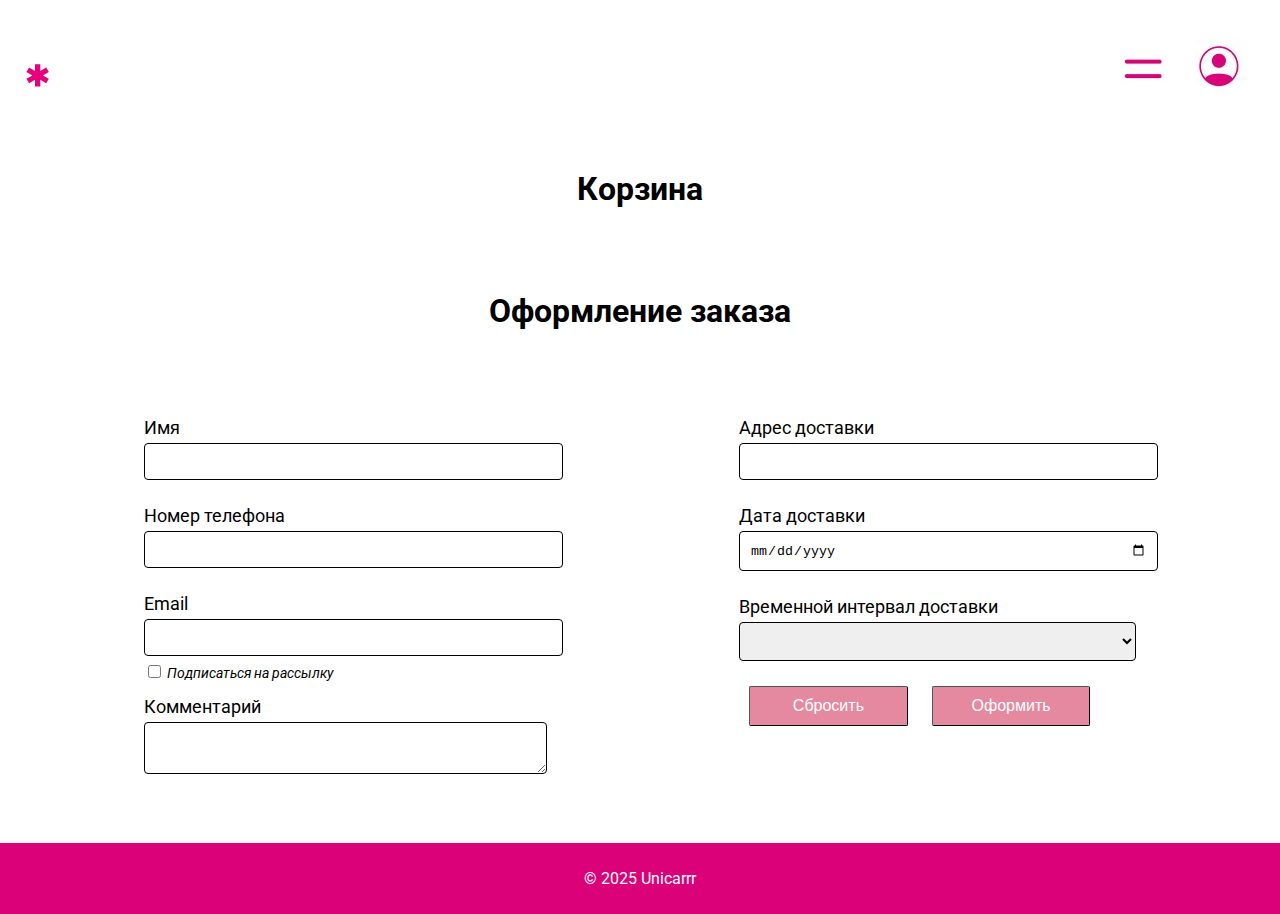
==== basket.html @ 55638423 "first commit" ====
<!DOCTYPE html>
<html lang="ru">

<head>
    <meta charset="UTF-8">
    <title>Корзина</title>
    <link rel="stylesheet" href="style-basket.css">
    <link rel="preconnect" href="https://fonts.googleapis.com">
    <link rel="preconnect" href="https://fonts.gstatic.com" crossorigin>
    <link rel="stylesheet" href="https://cdn.jsdelivr.net/npm/bootstrap-icons/font/bootstrap-icons.css">
    <script type="module" src="./basket.js" defer></script>
    <link
        href="https://fonts.googleapis.com/css2?family=Roboto:ital,wght@0,100;0,300;0,400;0,500;0,700;0,900;1,100;1,300;1,400;1,500;1,700;1,900&display=swap"
        rel="stylesheet">
</head>

<body>
    <header>
        <div class="toppannel">
            <img class="logo" src="img/log.jpg" alt="Логотип магазина" />
            <nav class="main-menu">
                <ul>
                    <li><a href="/mainlist.html"><img class="panel" src="img/mainl.jpg"></a></li>
                    <li><a href="/lk.html"><img class="panel" src="img/lk.jpg"></a></li>
                </ul>
            </nav>
        </div>
    </header>

    <div id="modal" class="modal hidden">
        <div class="modal-content">
            <p id="modal-text">Заказ успешно оформлен</p>
            <button id="modal-ok" class="modal-button">Закрыть</button>
        </div>
    </div>
    
    <main>
        <div>
            <h1 class="title-order">Корзина</h1>
            <div class="cart-basket">

                <!-- <p class="empty-order-heading">
                Корзина пуста. Перейдите в каталог, чтобы добавить товары.
            </p> -->
                <div class="cart-items">

                </div>
            </div>

            <div class="cart-total">
                <!-- <p>Итоговая стоимость: 200₽</p><br>
                <p>Стоимость доставки: 200₽</p> -->
            </div>

        </div>

    </main>



    <h1 class="title-order">Оформление заказа</h1>
    <div class="form">
        <form method="POST" id="orderForm" action="https://httpbin.org/post">
            <div class="form-container">
                <fieldset class="fieldset_left">
                    <label for="full_name">Имя</label>
                    <input type="text" id="name" name="full_name" required />
                    <label for="phone">Номер телефона</label>
                    <input type="tel" id="phone" name="phone" required />
                    <label for="email">Email</label>
                    <input type="email" id="email" name="email" required />
                    <label class="podpiska">
                        <input type="checkbox" name="subscribe" required />
                        Подписаться на рассылку
                    </label>
                    <label for="comments">Комментарий</label>
                    <textarea id="comments" name="comments"></textarea>
                </fieldset>

                <fieldset class="fieldset_right">
                    <label for="delivery_address">Адрес доставки</label>
                    <input type="text" id="delivery_address" name="delivery_address" required />

                    <label>Дата доставки</label>
                    <input type="date" id="date" name="date" required />
                    <label>

                        <label>
                            <label for="delivery-time"> Временной интервал доставки</label>

                            <select type="select" id="delivery-time" name="delivery-time" required>
                                <option value="" disabled selected> </option>
                                <option value="9-12">09:00 - 12:00</option>
                                <option value="12-15">12:00 - 15:00</option>
                                <option value="15-18">15:00 - 18:00</option>
                                <option value="18-21">18:00 - 21:00</option>
                            </select>

                            <button id="resetbutton" class="form-button" type="reset">
                                Сбросить
                            </button>
                            <button id="submitbutton" class="form-button" type="submit">
                                Оформить
                            </button>
                </fieldset>
            </div>
        </form>
    </div>

    


    <footer id="contacts">
        <p>
            © 2025 Unicarrr
        </p>
    </footer>
</body>

</html>
---- style-basket.css ----
html, body {
    font-family: "Roboto", sans-serif;
    font-size: 16px;
    color: black;
    box-sizing: border-box;
    margin: 0;
    padding: 0;
    height: 100%; /* Устанавливаем высоту для flex-контейнера */
}

body {
    display: flex;
    flex-direction: column; /* Вертикальное расположение элементов */
}

header{
    padding-top: 10px;
    margin: 0;
    max-width: 1350px;
    display: flex;
    justify-content: space-between;
   
}
 main {
    padding-inline: 20px;
    padding-top: 10px;
    margin: 0 auto;
    max-width: 1200px;
    flex: 1; /* Контент занимает доступное пространство */
}

footer {
    background-color: rgb(218, 1, 121);
    color: white;
    text-align: center;
    padding: 10px;
    margin-top: 20px;
}

.toppannel {
    display: flex;
    justify-content: space-between;
    padding: 10px 20px;
    align-items: center;
    width: 100%;
}
  
nav ul {
    display: flex;
    flex-wrap: wrap;
    list-style: none;
}
  

form {
    width: 100%;
}

fieldset {
    border: none;
    width: 32%;
}

legend {
    font-size: 24px;
    margin-bottom: 30px;
}

label {
    display: block;
    margin: 10px 0 5px;
    font-size: 18px;
}

.podpiska {
    font-size: 14px;
    margin-top: 1px;
    font-style: italic;
    margin-bottom: 15px;
}

.title-order {
    text-align: center;
    margin-bottom: 32px;
}

.form {
    display: flex;
    justify-content: space-between;
    margin-top: 20px;
    padding: 20px;
}

.form-container {
    display: flex;
    justify-content: space-evenly;
    gap: 60px;
}

input[type="text"],
input[type="email"],
input[type="tel"],
input[type="time"],
input[type="date"],
select,
textarea {
    width: 100%; 
    padding: 10px; 
    margin-bottom: 15px; 
    border: 1px solid black; 
    border-radius: 4px; 
}

textarea {
    max-width: 96%;
    max-height: 100%;
}

input[type="email"] {
    margin-bottom: 5px;
}

.form-button { 
    width: 40%;
    background-color: white; 
    padding: 10px 30px; 
    border-width: thin; 
    border-color: black;
    border-radius: 2px;
    cursor: pointer;
    font-size: 16px; 
    margin: 10px; 
    color: white;
    background-color: rgb(229, 137, 160);
}

.form-button:hover {
    background-color: rgb(218, 1, 121);
    color: white;
}

.modal {
    position: relative;
    width: 100%;
    height: 100%;
    display: flex;
    justify-content: center;
    align-items: center;
    background-color: rgb(232, 255, 201);
    border: 1px solid black;
}

.modal.hidden {
    display: none;
}

.modal-content {
    padding: 5px;    
    text-align: center;   
}

#modal-text{
    margin: 2px;
}

.modal-button {
    background-color: white;
    border: 1px solid black;
    border-radius: 10px;
    padding: 10px 5px;
    cursor: pointer;
    margin-top: 5px;
    font-size: 16px;
}

.modal-button:hover {
    background-color: black;
    color: white;
}

.modal.hidden-modal {
    display: none;
}

.cart-item{
    background-color: white;
    border-radius: 35px;    
    filter: drop-shadow(17px 19px 24px rgba(0, 0, 0, 0.13));
    cursor: pointer;
    width: 100%; /* Карточка занимает всю ширину ячейки */
}
.cart-items{
    display: grid;
    grid-template-columns: repeat(3, 1fr);
    gap: 20px;
    margin-bottom: 30px;
}
.remove-item{
    display: block;
    width: 100%;
    background-color: rgb(229, 137, 160);
    color: white;
    padding: 10px 30px;
    border: none;
    border-radius: 10px;
    cursor: pointer;
    font-size: 16px;
}

.remove-item:hover {
    background-color: rgb(218, 1, 121);
    color: white;
}

.good {
    display: flex;
    flex-direction: column;
    justify-content: space-between;
    align-items: center;
    box-sizing: border-box;
    overflow: hidden;
    height: 100%; /* Устанавливаем фиксированную высоту карточки */
    max-width: 100%; /* Ограничиваем ширину карточки */
    padding: 10px;
    margin: 10px;
    background-color: white;
    border-radius: 15px;
    filter: drop-shadow(0 4px 10px rgba(0, 0, 0, 0.1));
    text-align: center;
}

   
.good:hover {
    border: 2px solid rgb(218, 1, 121);
}

.good-img {
    width: 100%;
    height: 50%;
    object-fit: contain;
    border-radius: 35px;
}

.good-content {
    display: flex;
    flex-direction: column;
    align-items: flex-start;
    justify-content: space-between;
    padding: 20px;
    height: 100%; 
    overflow: hidden; /* Убираем переполнение */
    height: 40%;
}

.good-rating{
    display: block;
    margin-top: 5px;
    margin-bottom: 5px;
}
.good-price{
    display: block;
    margin-top: 5px;
    margin-bottom: 5px;
}

.good-title-rating {
    display: flex;
    justify-content: space-between;
    align-items: flex-start;
    gap: 10px;
}

.good-title {
    font-size: 16px;
    margin: 0;
    word-wrap: break-word;
    max-width: 80%;
}

.rating-stars {
    display: inline-block;
    align-items: center;
    margin-top: 5px;
    margin-right: 10px;
}
.rating-stars i {
    font-size: 1rem;
    color: gold;
    margin-right: 2px;
}

.rating-stars .bi-star,
.rating-stars .bi-star-fill,
.rating-stars .bi-star-half {
    font-size: 1rem; /* Размер звезд */
    color: gold; /* Цвет закрашенной звезды */
    margin-right: 2px;
}

.rating-stars .bi-star-half {
    color: gold; /* Цвет для полузакрашенной звезды */
}
.original-price {
    color: red;
    text-decoration: line-through;
}

.discount-price {
    color: black;
    font-weight: bold;
}
.striked-price {
    color: red;
    text-decoration: line-through;
    margin-right: 8px;
}

.discount-percentage {
    font-size: 14px;
    color: red;
    margin-left: 8px;
    font-weight: bold;
}

.discount-percent {
    color: red;
    font-size: 16px;
    font-weight: bold;
}
.totalContainerSum{
    font-family: "Roboto", sans-serif;
    font-size: 20px;
    color: black;
    align-items: center;
}
.totalContainerDelivery{
    font-family: "Roboto", sans-serif;
    font-size: 16px;
    color: grey;
    align-items: center;
}
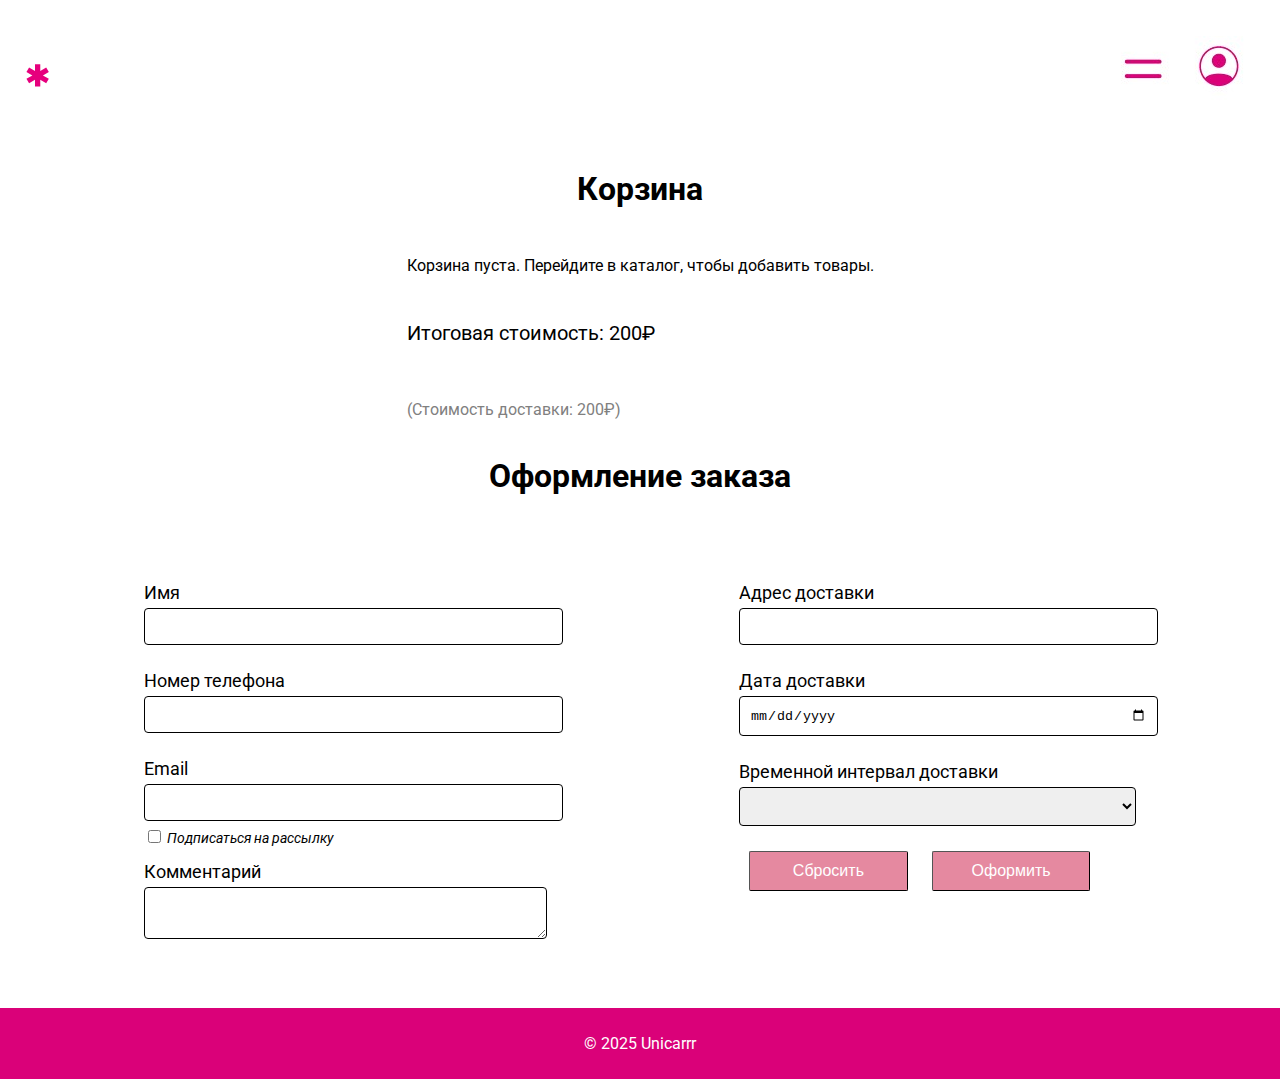
==== commit 67587d25: "edit" ====
--- a/basket.html
+++ b/basket.html
@@ -20,7 +20,7 @@
             <img class="logo" src="img/log.jpg" alt="Логотип магазина" />
             <nav class="main-menu">
                 <ul>
-                    <li><a href="/mainlist.html"><img class="panel" src="img/mainl.jpg"></a></li>
+                    <li><a href="/index.html"><img class="panel" src="img/mainl.jpg"></a></li>
                     <li><a href="/lk.html"><img class="panel" src="img/lk.jpg"></a></li>
                 </ul>
             </nav>
@@ -33,7 +33,7 @@
             <button id="modal-ok" class="modal-button">Закрыть</button>
         </div>
     </div>
-    
+
     <main>
         <div>
             <h1 class="title-order">Корзина</h1>
@@ -63,8 +63,8 @@
         <form method="POST" id="orderForm" action="https://httpbin.org/post">
             <div class="form-container">
                 <fieldset class="fieldset_left">
-                    <label for="full_name">Имя</label>
-                    <input type="text" id="name" name="full_name" required />
+                    <label for="name">Имя</label>
+                    <input type="text" id="name" name="name" required />
                     <label for="phone">Номер телефона</label>
                     <input type="tel" id="phone" name="phone" required />
                     <label for="email">Email</label>
@@ -73,13 +73,13 @@
                         <input type="checkbox" name="subscribe" required />
                         Подписаться на рассылку
                     </label>
-                    <label for="comments">Комментарий</label>
-                    <textarea id="comments" name="comments"></textarea>
+                    <label for="comment">Комментарий</label>
+                    <textarea id="comment" name="comment"></textarea>
                 </fieldset>
 
                 <fieldset class="fieldset_right">
-                    <label for="delivery_address">Адрес доставки</label>
-                    <input type="text" id="delivery_address" name="delivery_address" required />
+                    <label for="address">Адрес доставки</label>
+                    <input type="text" id="address" name="address" required />
 
                     <label>Дата доставки</label>
                     <input type="date" id="date" name="date" required />
@@ -107,7 +107,7 @@
         </form>
     </div>
 
-    
+
 
 
     <footer id="contacts">
--- a/style-basket.css
+++ b/style-basket.css
@@ -1,32 +1,37 @@
-html, body {
+html,
+body {
     font-family: "Roboto", sans-serif;
     font-size: 16px;
     color: black;
     box-sizing: border-box;
     margin: 0;
     padding: 0;
-    height: 100%; /* Устанавливаем высоту для flex-контейнера */
+    height: 100%;
+    /* Устанавливаем высоту для flex-контейнера */
 }
 
 body {
     display: flex;
-    flex-direction: column; /* Вертикальное расположение элементов */
-}
-
-header{
+    flex-direction: column;
+    /* Вертикальное расположение элементов */
+}
+
+header {
     padding-top: 10px;
     margin: 0;
     max-width: 1350px;
     display: flex;
     justify-content: space-between;
-   
-}
- main {
+
+}
+
+main {
     padding-inline: 20px;
     padding-top: 10px;
     margin: 0 auto;
     max-width: 1200px;
-    flex: 1; /* Контент занимает доступное пространство */
+    flex: 1;
+    /* Контент занимает доступное пространство */
 }
 
 footer {
@@ -44,13 +49,13 @@
     align-items: center;
     width: 100%;
 }
-  
+
 nav ul {
     display: flex;
     flex-wrap: wrap;
     list-style: none;
 }
-  
+
 
 form {
     width: 100%;
@@ -104,11 +109,11 @@
 input[type="date"],
 select,
 textarea {
-    width: 100%; 
-    padding: 10px; 
-    margin-bottom: 15px; 
-    border: 1px solid black; 
-    border-radius: 4px; 
+    width: 100%;
+    padding: 10px;
+    margin-bottom: 15px;
+    border: 1px solid black;
+    border-radius: 4px;
 }
 
 textarea {
@@ -120,16 +125,16 @@
     margin-bottom: 5px;
 }
 
-.form-button { 
+.form-button {
     width: 40%;
-    background-color: white; 
-    padding: 10px 30px; 
-    border-width: thin; 
+    background-color: white;
+    padding: 10px 30px;
+    border-width: thin;
     border-color: black;
     border-radius: 2px;
     cursor: pointer;
-    font-size: 16px; 
-    margin: 10px; 
+    font-size: 16px;
+    margin: 10px;
     color: white;
     background-color: rgb(229, 137, 160);
 }
@@ -155,11 +160,11 @@
 }
 
 .modal-content {
-    padding: 5px;    
-    text-align: center;   
-}
-
-#modal-text{
+    padding: 5px;
+    text-align: center;
+}
+
+#modal-text {
     margin: 2px;
 }
 
@@ -178,24 +183,24 @@
     color: white;
 }
 
-.modal.hidden-modal {
-    display: none;
-}
-
-.cart-item{
+.cart-item {
     background-color: white;
-    border-radius: 35px;    
+    border-radius: 35px;
     filter: drop-shadow(17px 19px 24px rgba(0, 0, 0, 0.13));
     cursor: pointer;
-    width: 100%; /* Карточка занимает всю ширину ячейки */
-}
-.cart-items{
+    width: 100%;
+    height: fit-content;
+    /* Карточка занимает всю ширину ячейки */
+}
+
+.cart-items {
     display: grid;
-    grid-template-columns: repeat(3, 1fr);
+    grid-template-columns: repeat(auto-fit, minmax(250px, 1fr));
     gap: 20px;
     margin-bottom: 30px;
 }
-.remove-item{
+
+.remove-item {
     display: block;
     width: 100%;
     background-color: rgb(229, 137, 160);
@@ -219,8 +224,10 @@
     align-items: center;
     box-sizing: border-box;
     overflow: hidden;
-    height: 100%; /* Устанавливаем фиксированную высоту карточки */
-    max-width: 100%; /* Ограничиваем ширину карточки */
+    height: 100%;
+    /* Устанавливаем фиксированную высоту карточки */
+    max-width: 100%;
+    /* Ограничиваем ширину карточки */
     padding: 10px;
     margin: 10px;
     background-color: white;
@@ -229,14 +236,14 @@
     text-align: center;
 }
 
-   
+
 .good:hover {
     border: 2px solid rgb(218, 1, 121);
 }
 
 .good-img {
     width: 100%;
-    height: 50%;
+    height: 250px;
     object-fit: contain;
     border-radius: 35px;
 }
@@ -247,17 +254,19 @@
     align-items: flex-start;
     justify-content: space-between;
     padding: 20px;
-    height: 100%; 
-    overflow: hidden; /* Убираем переполнение */
-    height: 40%;
-}
-
-.good-rating{
+    height: 100%;
+    overflow: hidden;
+    /* Убираем переполнение */
+    height: 300px;
+}
+
+.good-rating {
     display: block;
     margin-top: 5px;
     margin-bottom: 5px;
 }
-.good-price{
+
+.good-price {
     display: block;
     margin-top: 5px;
     margin-bottom: 5px;
@@ -283,6 +292,7 @@
     margin-top: 5px;
     margin-right: 10px;
 }
+
 .rating-stars i {
     font-size: 1rem;
     color: gold;
@@ -292,14 +302,18 @@
 .rating-stars .bi-star,
 .rating-stars .bi-star-fill,
 .rating-stars .bi-star-half {
-    font-size: 1rem; /* Размер звезд */
-    color: gold; /* Цвет закрашенной звезды */
+    font-size: 1rem;
+    /* Размер звезд */
+    color: gold;
+    /* Цвет закрашенной звезды */
     margin-right: 2px;
 }
 
 .rating-stars .bi-star-half {
-    color: gold; /* Цвет для полузакрашенной звезды */
-}
+    color: gold;
+    /* Цвет для полузакрашенной звезды */
+}
+
 .original-price {
     color: red;
     text-decoration: line-through;
@@ -309,6 +323,7 @@
     color: black;
     font-weight: bold;
 }
+
 .striked-price {
     color: red;
     text-decoration: line-through;
@@ -327,15 +342,34 @@
     font-size: 16px;
     font-weight: bold;
 }
-.totalContainerSum{
+
+.totalContainerSum {
     font-family: "Roboto", sans-serif;
     font-size: 20px;
     color: black;
     align-items: center;
 }
-.totalContainerDelivery{
+
+.totalContainerDelivery {
     font-family: "Roboto", sans-serif;
     font-size: 16px;
     color: grey;
     align-items: center;
+}
+
+@media (max-width: 650px) {
+    .form-container {
+        flex-direction: column;
+        align-items: center;
+        width: 100%;
+        gap: 0;
+    }
+
+    .form-container fieldset {
+        width: 80%;
+    }
+
+    .form-container button {
+        width: 100%;
+    }
 }